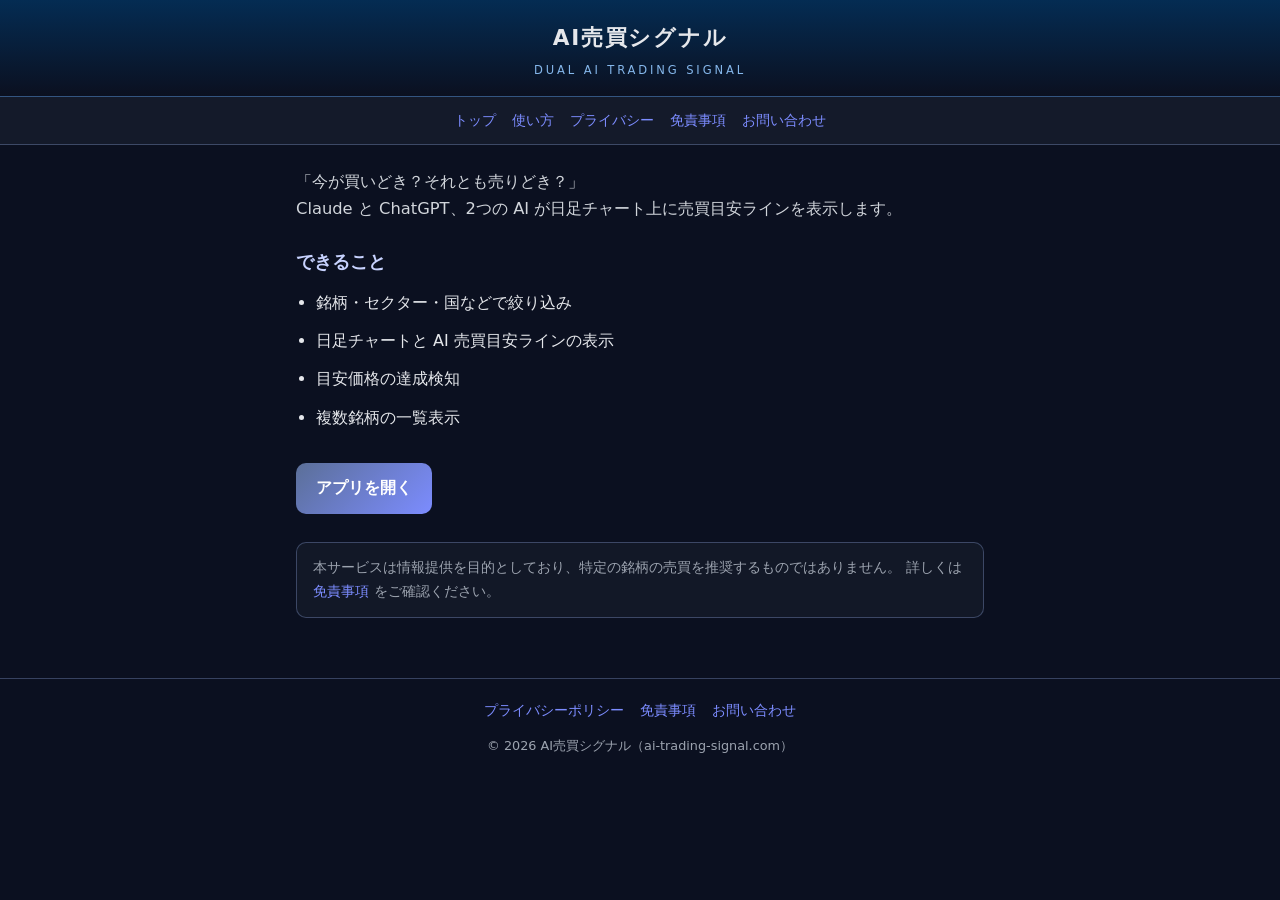
==== index.html @ b99ceaeb "Initial public marketing site for ai-trading-signal.com. AdSense-ready static pages linking to the S" ====
<!DOCTYPE html>
<html lang="ja">
<head>
  <meta charset="UTF-8">
  <meta name="viewport" content="width=device-width, initial-scale=1.0">
  <title>AI売買シグナル | Claude と ChatGPT による日足チャート分析</title>
  <meta name="description" content="Claude と ChatGPT が算出した売買目安を日足チャートで確認できる無料ツール。投資助言ではありません。">
  <link rel="stylesheet" href="css/site.css">
</head>
<body>
  <header class="site-header">
    <h1>AI売買シグナル</h1>
    <p>Dual AI Trading Signal</p>
  </header>
  <nav>
    <a href="index.html">トップ</a>
    <a href="how-to.html">使い方</a>
    <a href="privacy.html">プライバシー</a>
    <a href="disclaimer.html">免責事項</a>
    <a href="contact.html">お問い合わせ</a>
  </nav>
  <main>
    <p class="lead">
      「今が買いどき？それとも売りどき？」<br>
      Claude と ChatGPT、2つの AI が日足チャート上に売買目安ラインを表示します。
    </p>

    <h2>できること</h2>
    <ul>
      <li>銘柄・セクター・国などで絞り込み</li>
      <li>日足チャートと AI 売買目安ラインの表示</li>
      <li>目安価格の達成検知</li>
      <li>複数銘柄の一覧表示</li>
    </ul>

    <p>
      <a class="cta" href="https://app.ai-trading-signal.com/" rel="noopener">アプリを開く</a>
    </p>

    <p class="note">
      本サービスは情報提供を目的としており、特定の銘柄の売買を推奨するものではありません。
      詳しくは <a href="disclaimer.html">免責事項</a> をご確認ください。
    </p>

    <!-- AdSense: 審査通過後に広告コードをここへ設置 -->
  </main>
  <footer class="site-footer">
    <nav>
      <a href="privacy.html">プライバシーポリシー</a>
      <a href="disclaimer.html">免責事項</a>
      <a href="contact.html">お問い合わせ</a>
    </nav>
    <p>&copy; 2026 AI売買シグナル（ai-trading-signal.com）</p>
  </footer>
</body>
</html>
---- css/site.css ----
:root {
  --bg: #0b1020;
  --bg-2: #141a2a;
  --text: #e5e7eb;
  --muted: #9ca3af;
  --accent: #7c8cff;
  --border: rgba(138, 162, 216, 0.35);
  --max-w: 720px;
}

* {
  box-sizing: border-box;
  margin: 0;
  padding: 0;
}

body {
  font-family: system-ui, -apple-system, "Segoe UI", sans-serif;
  background: var(--bg);
  color: var(--text);
  line-height: 1.65;
  min-height: 100vh;
}

a {
  color: var(--accent);
  text-decoration: none;
}

a:hover {
  text-decoration: underline;
}

.site-header {
  border-bottom: 1px solid var(--border);
  background: linear-gradient(180deg, #042c53 0%, var(--bg) 100%);
  padding: 1.25rem 1rem 1rem;
  text-align: center;
}

.site-header h1 {
  font-size: 1.35rem;
  letter-spacing: 0.08em;
  font-weight: 800;
}

.site-header p {
  margin-top: 0.35rem;
  font-size: 0.72rem;
  letter-spacing: 0.25em;
  color: #85b7eb;
  text-transform: uppercase;
}

nav {
  display: flex;
  flex-wrap: wrap;
  justify-content: center;
  gap: 0.5rem 1rem;
  padding: 0.75rem 1rem;
  border-bottom: 1px solid var(--border);
  background: var(--bg-2);
  font-size: 0.88rem;
}

main {
  max-width: var(--max-w);
  margin: 0 auto;
  padding: 1.5rem 1rem 3rem;
}

main h2 {
  font-size: 1.15rem;
  margin: 1.5rem 0 0.75rem;
  color: #c7d2fe;
}

main h2:first-child {
  margin-top: 0;
}

main p,
main li {
  margin-bottom: 0.75rem;
  color: var(--text);
}

main ul {
  padding-left: 1.25rem;
  margin-bottom: 1rem;
}

.lead {
  font-size: 1.02rem;
  color: #d1d5db;
}

.cta {
  display: inline-block;
  margin: 1rem 0;
  padding: 0.75rem 1.25rem;
  border-radius: 10px;
  background: linear-gradient(135deg, #5b6f98, var(--accent));
  color: #fff !important;
  font-weight: 700;
  text-decoration: none !important;
}

.cta:hover {
  filter: brightness(1.08);
}

.note {
  padding: 0.85rem 1rem;
  border-radius: 10px;
  border: 1px solid var(--border);
  background: rgba(20, 26, 42, 0.85);
  font-size: 0.9rem;
  color: var(--muted);
}

.site-footer {
  border-top: 1px solid var(--border);
  padding: 1.25rem 1rem 2rem;
  text-align: center;
  font-size: 0.8rem;
  color: var(--muted);
}

.site-footer nav {
  border: none;
  background: transparent;
  padding: 0 0 0.75rem;
}

@media (max-width: 480px) {
  .site-header h1 {
    font-size: 1.15rem;
  }
}
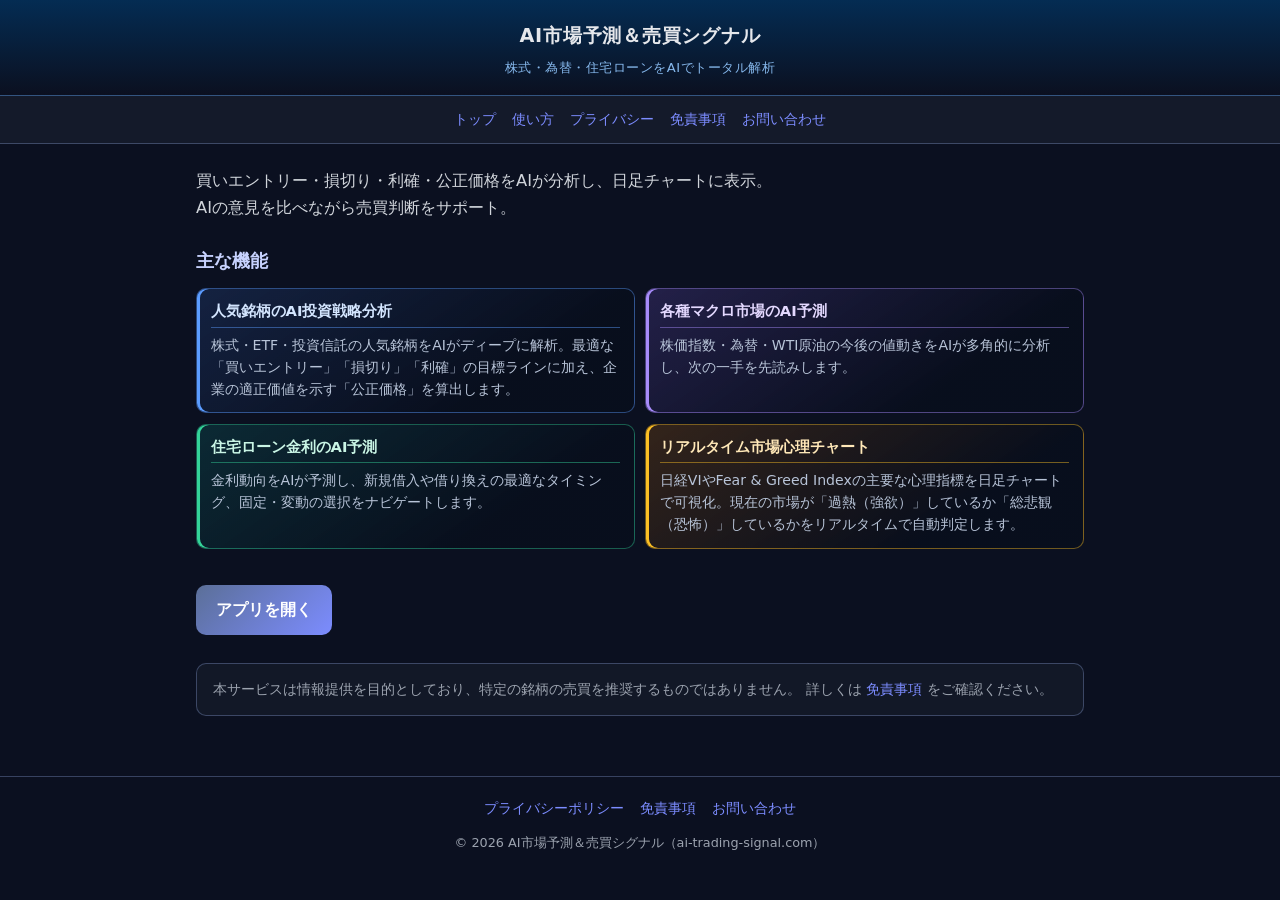
==== commit a1f589e4: "Update marketing site branding and legal copy for AdSense. Align all pages with the new site name, r" ====
--- a/index.html
+++ b/index.html
@@ -3,14 +3,16 @@
 <head>
   <meta charset="UTF-8">
   <meta name="viewport" content="width=device-width, initial-scale=1.0">
-  <title>AI売買シグナル | Claude と ChatGPT による日足チャート分析</title>
-  <meta name="description" content="Claude と ChatGPT が算出した売買目安を日足チャートで確認できる無料ツール。投資助言ではありません。">
+  <title>AI市場予測＆売買シグナル | 株式・為替・住宅ローンをAIで分析</title>
+  <meta name="description" content="株式・ETF・投資信託のAI投資戦略、株価指数・為替・原油の予測、住宅ローン金利、市場心理指標を日足チャートで確認できる無料ツール。投資助言ではありません。">
   <link rel="stylesheet" href="css/site.css">
+  <script async src="https://pagead2.googlesyndication.com/pagead/js/adsbygoogle.js?client=ca-pub-1258933049939504"
+       crossorigin="anonymous"></script>
 </head>
 <body>
   <header class="site-header">
-    <h1>AI売買シグナル</h1>
-    <p>Dual AI Trading Signal</p>
+    <h1>AI市場予測＆売買シグナル</h1>
+    <p>株式・為替・住宅ローンをAIでトータル解析</p>
   </header>
   <nav>
     <a href="index.html">トップ</a>
@@ -21,17 +23,37 @@
   </nav>
   <main>
     <p class="lead">
-      「今が買いどき？それとも売りどき？」<br>
-      Claude と ChatGPT、2つの AI が日足チャート上に売買目安ラインを表示します。
+      買いエントリー・損切り・利確・公正価格をAIが分析し、日足チャートに表示。<br>
+      AIの意見を比べながら売買判断をサポート。
     </p>
 
-    <h2>できること</h2>
-    <ul>
-      <li>銘柄・セクター・国などで絞り込み</li>
-      <li>日足チャートと AI 売買目安ラインの表示</li>
-      <li>目安価格の達成検知</li>
-      <li>複数銘柄の一覧表示</li>
-    </ul>
+    <h2>主な機能</h2>
+    <div class="feature-grid">
+      <section class="feature-card feature-card--symbols">
+        <h3 class="feature-card__title">人気銘柄のAI投資戦略分析</h3>
+        <p class="feature-card__body">
+          株式・ETF・投資信託の人気銘柄をAIがディープに解析。最適な「買いエントリー」「損切り」「利確」の目標ラインに加え、企業の適正価値を示す「公正価格」を算出します。
+        </p>
+      </section>
+      <section class="feature-card feature-card--macro">
+        <h3 class="feature-card__title">各種マクロ市場のAI予測</h3>
+        <p class="feature-card__body">
+          株価指数・為替・WTI原油の今後の値動きをAIが多角的に分析し、次の一手を先読みします。
+        </p>
+      </section>
+      <section class="feature-card feature-card--mortgage">
+        <h3 class="feature-card__title">住宅ローン金利のAI予測</h3>
+        <p class="feature-card__body">
+          金利動向をAIが予測し、新規借入や借り換えの最適なタイミング、固定・変動の選択をナビゲートします。
+        </p>
+      </section>
+      <section class="feature-card feature-card--sentiment">
+        <h3 class="feature-card__title">リアルタイム市場心理チャート</h3>
+        <p class="feature-card__body">
+          日経VIやFear &amp; Greed Indexの主要な心理指標を日足チャートで可視化。現在の市場が「過熱（強欲）」しているか「総悲観（恐怖）」しているかをリアルタイムで自動判定します。
+        </p>
+      </section>
+    </div>
 
     <p>
       <a class="cta" href="https://app.ai-trading-signal.com/" rel="noopener">アプリを開く</a>
@@ -41,8 +63,6 @@
       本サービスは情報提供を目的としており、特定の銘柄の売買を推奨するものではありません。
       詳しくは <a href="disclaimer.html">免責事項</a> をご確認ください。
     </p>
-
-    <!-- AdSense: 審査通過後に広告コードをここへ設置 -->
   </main>
   <footer class="site-footer">
     <nav>
@@ -50,7 +70,7 @@
       <a href="disclaimer.html">免責事項</a>
       <a href="contact.html">お問い合わせ</a>
     </nav>
-    <p>&copy; 2026 AI売買シグナル（ai-trading-signal.com）</p>
+    <p>&copy; 2026 AI市場予測＆売買シグナル（ai-trading-signal.com）</p>
   </footer>
 </body>
 </html>
--- a/css/site.css
+++ b/css/site.css
@@ -5,7 +5,7 @@
   --muted: #9ca3af;
   --accent: #7c8cff;
   --border: rgba(138, 162, 216, 0.35);
-  --max-w: 720px;
+  --max-w: 920px;
 }
 
 * {
@@ -39,17 +39,16 @@
 }
 
 .site-header h1 {
-  font-size: 1.35rem;
-  letter-spacing: 0.08em;
+  font-size: 1.2rem;
+  letter-spacing: 0.04em;
   font-weight: 800;
 }
 
 .site-header p {
   margin-top: 0.35rem;
-  font-size: 0.72rem;
-  letter-spacing: 0.25em;
+  font-size: 0.82rem;
+  letter-spacing: 0.04em;
   color: #85b7eb;
-  text-transform: uppercase;
 }
 
 nav {
@@ -69,6 +68,82 @@
   padding: 1.5rem 1rem 3rem;
 }
 
+.feature-grid {
+  display: grid;
+  grid-template-columns: repeat(2, minmax(0, 1fr));
+  gap: 0.65rem;
+  margin: 0.75rem 0 1.25rem;
+}
+
+.feature-card {
+  padding: 0.75rem 0.85rem;
+  border-radius: 10px;
+  border: 1px solid rgba(55, 68, 99, 0.75);
+  background: rgba(8, 14, 28, 0.72);
+  box-shadow: inset 3px 0 0 #5b9cff;
+}
+
+.feature-card__title {
+  margin: 0 0 0.45rem;
+  padding: 0 0 0.35rem;
+  font-size: 0.92rem;
+  font-weight: 600;
+  line-height: 1.35;
+  color: #e2e9f6;
+  border-bottom: 1px solid rgba(124, 140, 255, 0.28);
+}
+
+.feature-card__body {
+  margin: 0;
+  font-size: 0.88rem;
+  line-height: 1.55;
+  color: #b8c4d8;
+}
+
+.feature-card--symbols {
+  background: linear-gradient(145deg, rgba(59, 108, 200, 0.2) 0%, rgba(8, 14, 28, 0.88) 72%);
+  border-color: rgba(91, 156, 255, 0.42);
+  box-shadow: inset 3px 0 0 #5b9cff;
+}
+
+.feature-card--symbols .feature-card__title {
+  color: #d4e6ff;
+  border-bottom-color: rgba(91, 156, 255, 0.45);
+}
+
+.feature-card--macro {
+  background: linear-gradient(145deg, rgba(124, 92, 220, 0.22) 0%, rgba(8, 14, 28, 0.88) 72%);
+  border-color: rgba(167, 139, 250, 0.42);
+  box-shadow: inset 3px 0 0 #a78bfa;
+}
+
+.feature-card--macro .feature-card__title {
+  color: #e4d9ff;
+  border-bottom-color: rgba(167, 139, 250, 0.45);
+}
+
+.feature-card--mortgage {
+  background: linear-gradient(145deg, rgba(16, 148, 136, 0.2) 0%, rgba(8, 14, 28, 0.88) 72%);
+  border-color: rgba(52, 211, 153, 0.4);
+  box-shadow: inset 3px 0 0 #34d399;
+}
+
+.feature-card--mortgage .feature-card__title {
+  color: #c9f5e5;
+  border-bottom-color: rgba(52, 211, 153, 0.45);
+}
+
+.feature-card--sentiment {
+  background: linear-gradient(145deg, rgba(217, 119, 6, 0.2) 0%, rgba(8, 14, 28, 0.88) 72%);
+  border-color: rgba(251, 191, 36, 0.42);
+  box-shadow: inset 3px 0 0 #fbbf24;
+}
+
+.feature-card--sentiment .feature-card__title {
+  color: #ffe8b8;
+  border-bottom-color: rgba(251, 191, 36, 0.45);
+}
+
 main h2 {
   font-size: 1.15rem;
   margin: 1.5rem 0 0.75rem;
@@ -133,6 +208,12 @@
   padding: 0 0 0.75rem;
 }
 
+@media (max-width: 640px) {
+  .feature-grid {
+    grid-template-columns: 1fr;
+  }
+}
+
 @media (max-width: 480px) {
   .site-header h1 {
     font-size: 1.15rem;
